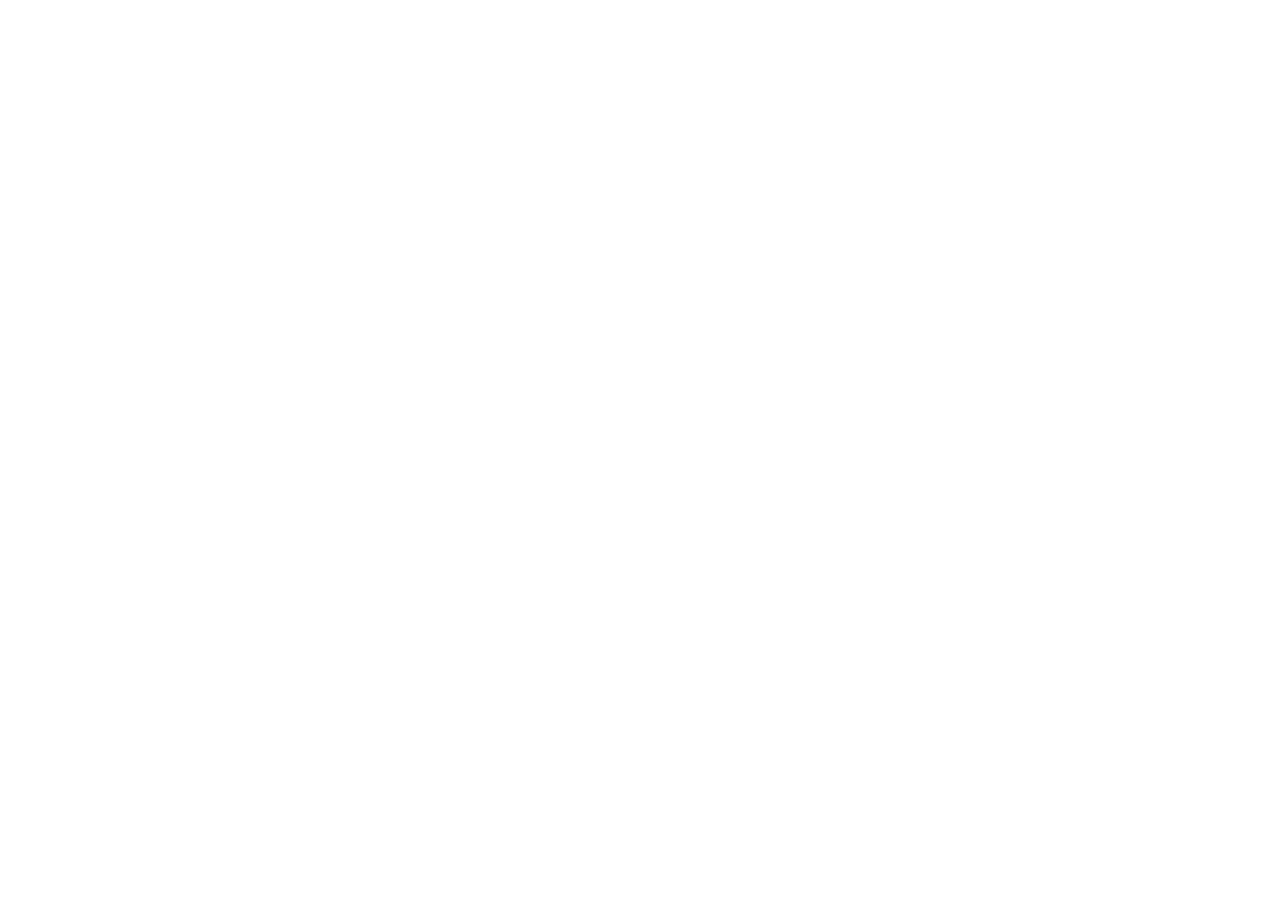
==== index.html @ 66d95128 "iniciales" ====
<!DOCTYPE html>
<html lang="en">
<head>
    <meta charset="UTF-8">
    <meta name="viewport" content="width=device-width, initial-scale=1.0">
    <title>Blog de Café</title>
    <link rel="stylesheet" href="css/normalize.css">
    <link rel="stylesheet" href="css/styles.css">
</head>
<body>
    
</body>
</html>
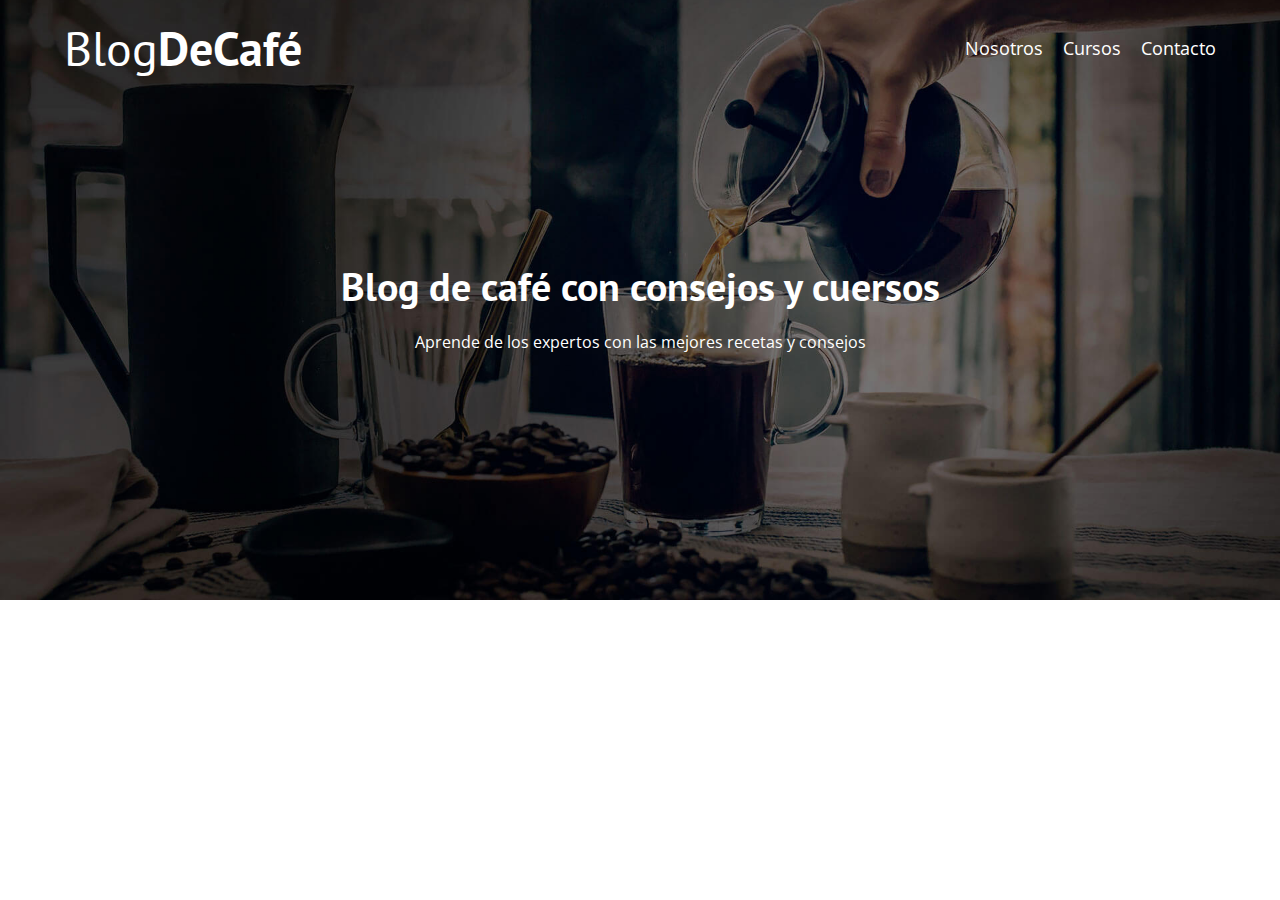
==== commit 16323d10: "primeros pasos" ====
--- a/index.html
+++ b/index.html
@@ -5,9 +5,32 @@
     <meta name="viewport" content="width=device-width, initial-scale=1.0">
     <title>Blog de Café</title>
     <link rel="stylesheet" href="css/normalize.css">
+    <link rel="preconnect" href="https://fonts.googleapis.com">
+    <link rel="preconnect" href="https://fonts.gstatic.com" crossorigin>
+    <link href="https://fonts.googleapis.com/css2?family=Open+Sans&family=PT+Sans:wght@400;700&display=swap" rel="stylesheet">
     <link rel="stylesheet" href="css/styles.css">
 </head>
 <body>
-    
+    <header class="header">
+
+        <div class="contenedor">
+            <div class="barra">
+                <a href="index.html" class="logo">
+                    <h1 class="logo__nombre no-margin centrar-texto">Blog<span class="logo__bold">DeCafé</span></h1>
+                </a>
+
+                <nav class="navegacion">
+                    <a href="nosotros.html" class="navegacion__enlace">Nosotros</a>
+                    <a href="cursos.html" class="navegacion__enlace">Cursos</a>
+                    <a href="contacto.html" class="navegacion__enlace">Contacto</a>
+                </nav>
+            </div><!--.barra-->
+        </div>
+
+        <div class="header__texto">
+            <h2 class="no-margin">Blog de café con consejos y cuersos</h2>
+            <p class="no-margin">Aprende de los expertos con las mejores recetas y consejos</p>
+        </div><!--.header__texto-->
+    </header>
 </body>
 </html>--- a/css/styles.css
+++ b/css/styles.css
@@ -0,0 +1,128 @@
+:root{
+    --fuenteHeading: 'PT Sans', sans-serif;
+    --fuenteParrafos: 'Open Sans',  sans-serif;
+
+    --primario: #784d3c;
+    --blanco: #ffffff;
+    --negro: #000000;
+}
+
+html{
+    box-sizing: border-box;
+    font-size: 62.5%; /* 1 rem = 10 px */
+}
+
+*, *:before, *:after{
+    box-sizing: inherit;
+}
+
+body{
+    font-family: var(--fuenteParrafos);
+    font-size: 1.6rem;
+    line-height: 2;
+}
+
+/* GLOBALES */
+
+.contenedor{
+    max-width: 120rem;
+    width: 90%;
+    margin: 0 auto;
+}
+
+a {
+    text-decoration: none;
+}
+
+h1, h2, h3, h4{
+    font-family: var(--fuenteHeading);
+}
+
+h1{
+    font-size: 4.8rem;
+}
+
+h2{
+    font-size: 4rem;
+}
+
+h3{
+    font-size: 3.2rem;
+}
+
+h4{
+    font-size: 2.8rem;
+}
+img{
+    max-width: 100%;
+}
+
+/* UTILIDADES */
+
+.no-margin{
+    margin: 0;
+}
+
+.no-padding{
+    padding: 0;
+}
+
+.centrar-texto{
+    text-align: center;
+}
+
+/* HEADER */
+
+.header{
+    background-image: url(../img/banner.jpg);
+    height: 60rem;
+    background-size: cover;
+    background-repeat: no-repeat;
+    background-position: center center;
+}
+
+.header__texto{
+    text-align: center;
+    color: var(--blanco);
+    margin-top: 5rem;
+}
+
+@media (min-width: 768px) {
+    .header__texto{
+        margin-top: 15rem;
+    }
+
+    .barra{
+        display: flex;
+        justify-content: space-between;
+        align-items: center;
+    }
+}
+
+.logo{
+    color: var(--blanco);
+
+}
+
+.logo__nombre{
+    font-weight: 400;
+}
+
+.logo__bold{
+    font-weight: 700;
+}
+
+@media (min-width: 768px) {
+    .navegacion{
+        display: flex;
+        gap: 2rem;
+    }    
+}
+
+.navegacion__enlace{
+    display: block;
+    text-align: center;
+    color: var(--blanco);
+    font-size: 1.8rem;
+}
+
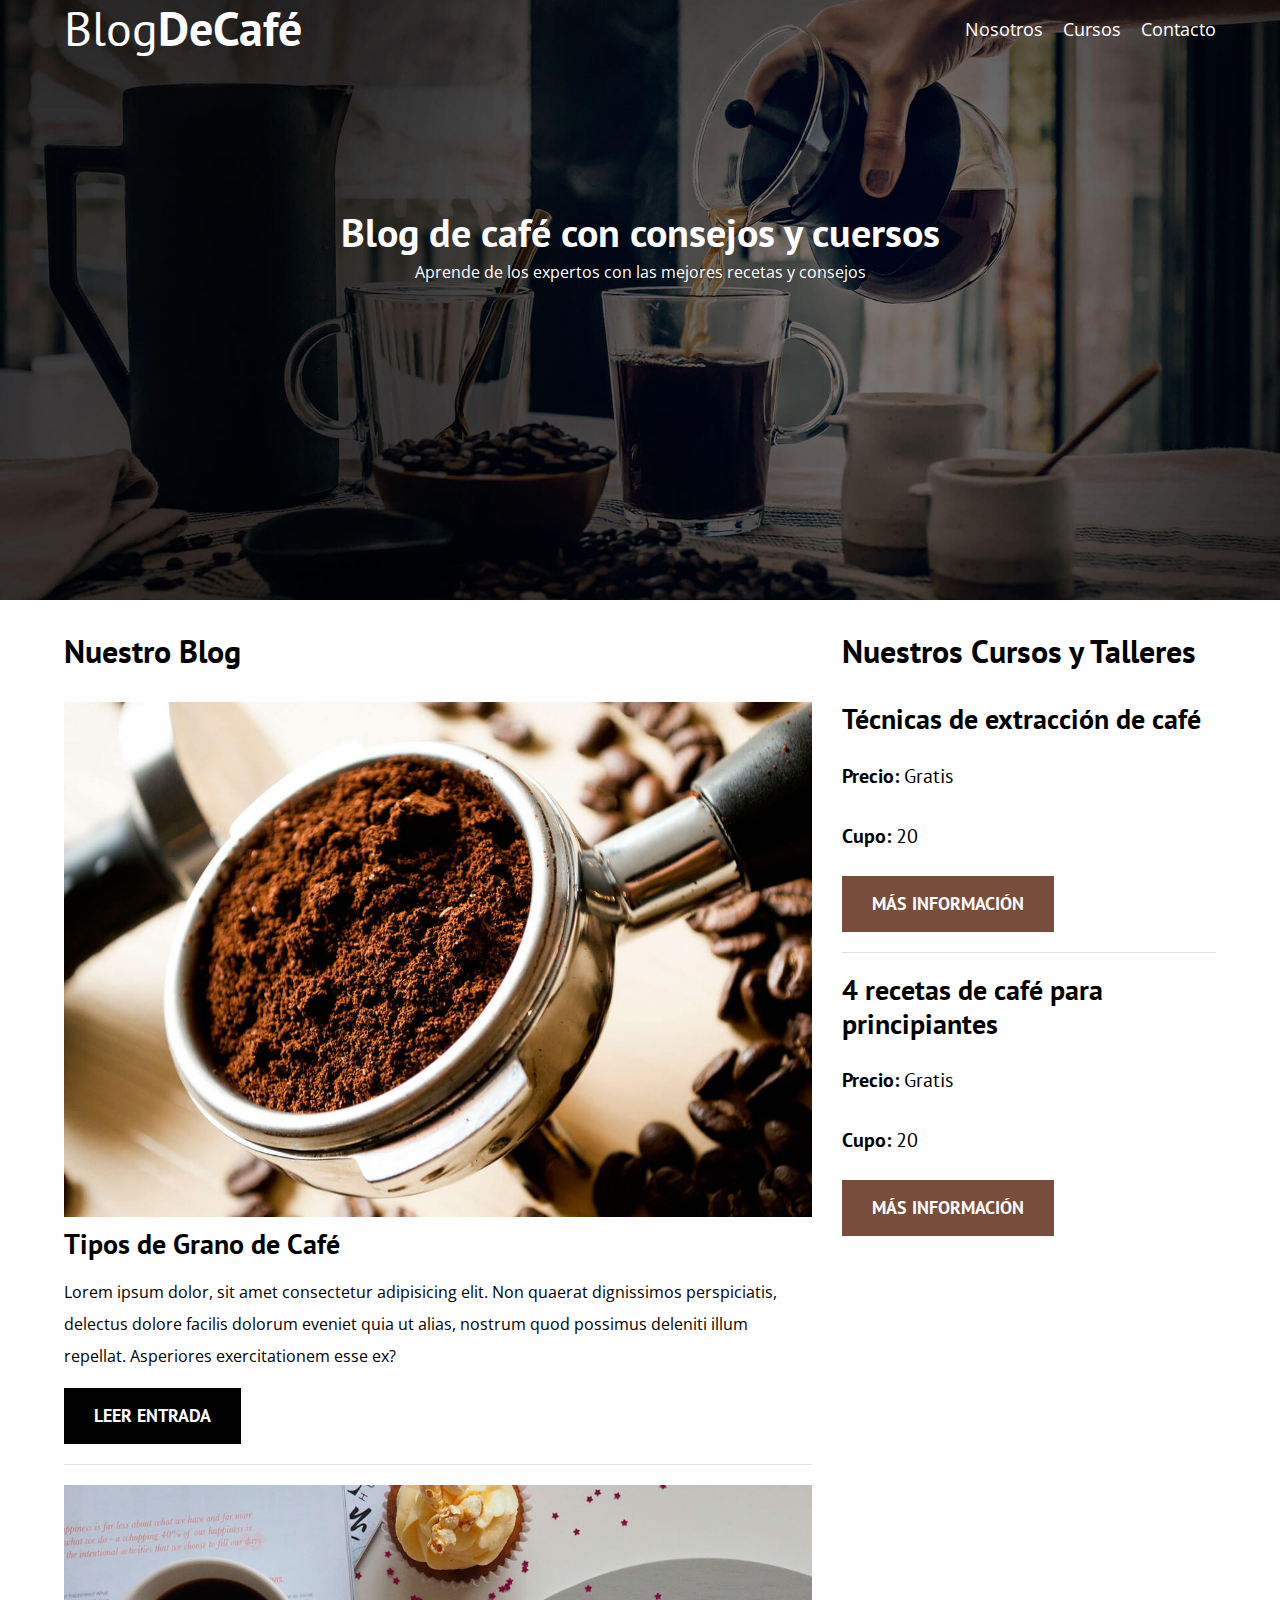
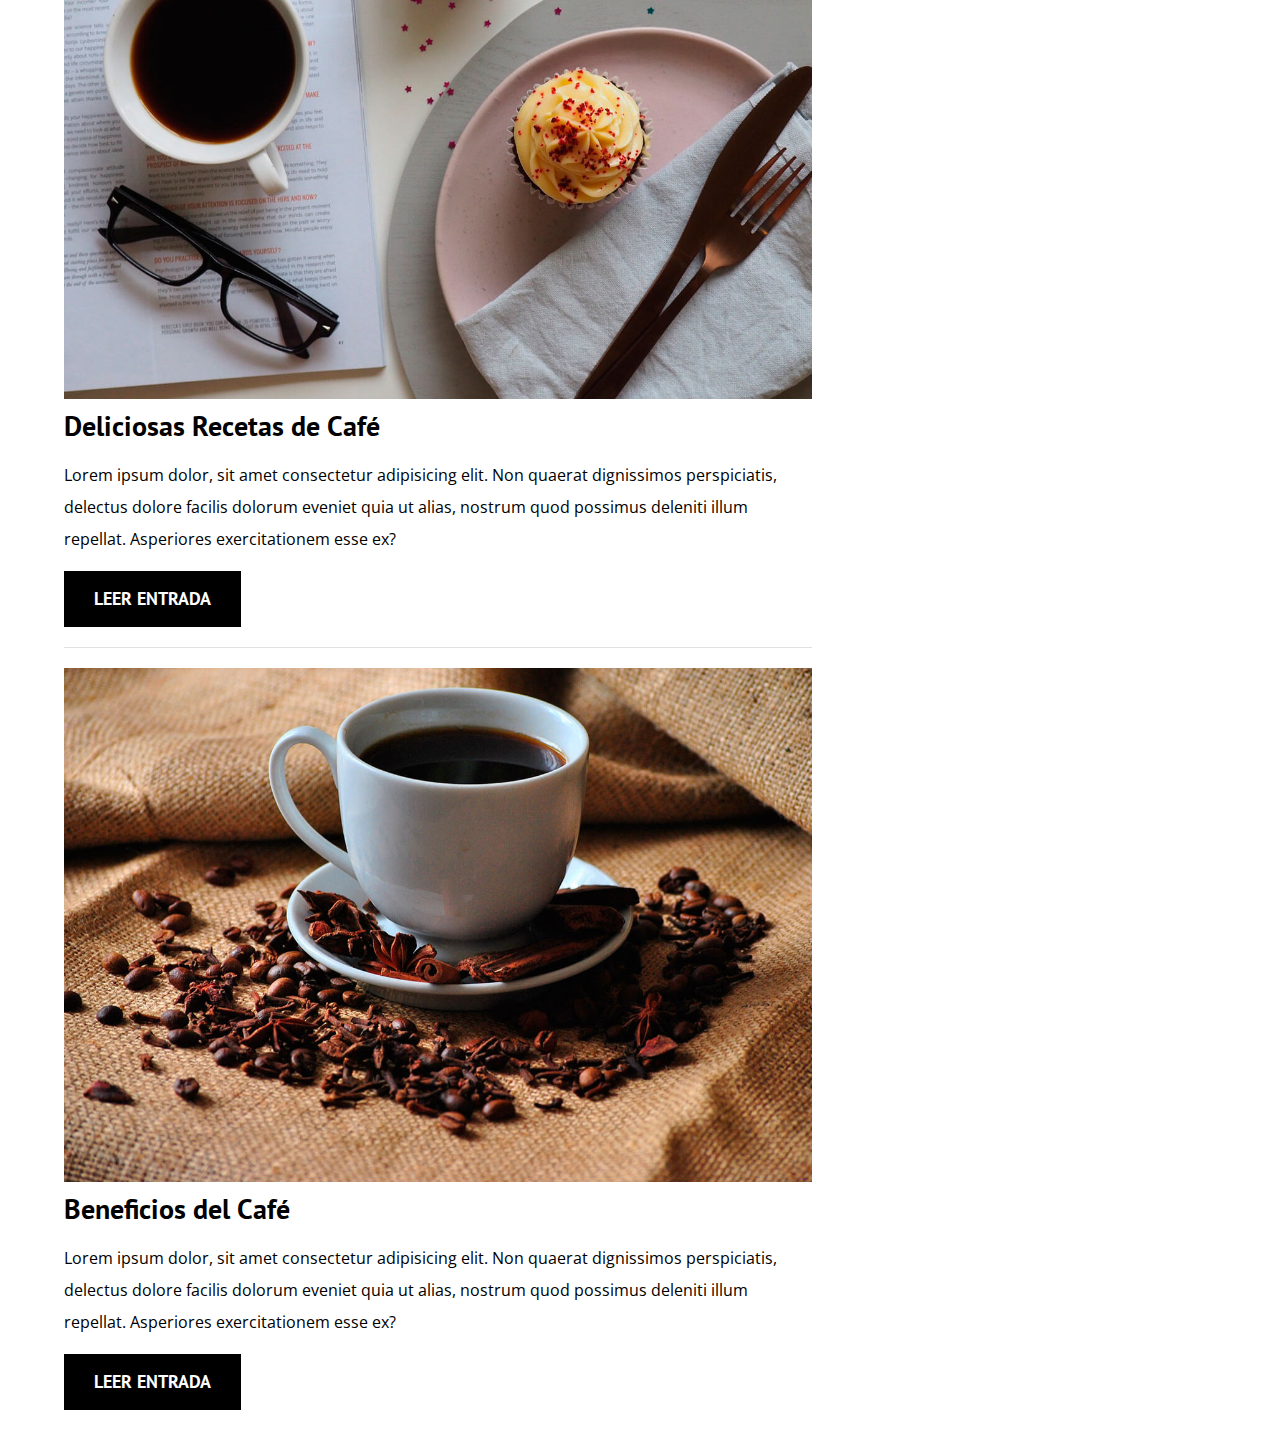
==== commit bdca1e85: "blog y aside" ====
--- a/index.html
+++ b/index.html
@@ -32,5 +32,71 @@
             <p class="no-margin">Aprende de los expertos con las mejores recetas y consejos</p>
         </div><!--.header__texto-->
     </header>
+
+    <div class="contenedor contenido-principal">
+        <main class="blog">
+            <h3>Nuestro Blog</h3>
+
+            <article class="entrada">
+                <div class="imagen__entrada">
+                    <img src="img/blog1.jpg" alt="imagen blog">
+                </div>
+                <div class="entrada__contenido">
+                    <h4 class="no-margin">Tipos de Grano de Café</h4>
+                    <p>Lorem ipsum dolor, sit amet consectetur adipisicing elit. Non quaerat dignissimos perspiciatis, delectus dolore facilis dolorum eveniet quia ut alias, nostrum quod possimus deleniti illum repellat. Asperiores exercitationem esse ex?</p>
+                    <a href="entrada.html" class="boton boton--primario">Leer Entrada</a>
+                </div>
+            </article>
+
+            <article class="entrada">
+                <div class="imagen__entrada">
+                    <img src="img/blog2.jpg" alt="imagen blog">
+                </div>
+                <div class="entrada__contenido">
+                    <h4 class="no-margin">Deliciosas Recetas de Café</h4>
+                    <p>Lorem ipsum dolor, sit amet consectetur adipisicing elit. Non quaerat dignissimos perspiciatis, delectus dolore facilis dolorum eveniet quia ut alias, nostrum quod possimus deleniti illum repellat. Asperiores exercitationem esse ex?</p>
+                    <a href="entrada.html" class="boton boton--primario">Leer Entrada</a>
+                </div>
+            </article>
+
+            <article class="entrada">
+                <div class="imagen__entrada">
+                    <img src="img/blog3.jpg" alt="imagen blog">
+                </div>
+                <div class="entrada__contenido">
+                    <h4 class="no-margin">Beneficios del Café</h4>
+                    <p>Lorem ipsum dolor, sit amet consectetur adipisicing elit. Non quaerat dignissimos perspiciatis, delectus dolore facilis dolorum eveniet quia ut alias, nostrum quod possimus deleniti illum repellat. Asperiores exercitationem esse ex?</p>
+                    <a href="entrada.html" class="boton boton--primario">Leer Entrada</a>
+                </div>
+            </article>
+        </main>
+
+        <aside class="sidebar">
+            <h3>Nuestros Cursos y Talleres</h3>
+            <ul class="cursos no-padding">
+                <li class="widget-curso">
+                    <h4 class="no-margin">Técnicas de extracción de café</h4>
+                    <p class="widget-curso__label">Precio: 
+                        <span class="widget-curso__info">Gratis</span>
+                    </p>
+                    <p class="widget-curso__label">Cupo: 
+                        <span class="widget-curso__info">20</span>
+                    </p>
+                    <a href="entrada.html" class="boton boton--secundario">Más Información</a>
+                </li>
+
+                <li class="widget-curso">
+                    <h4 class="no-margin">4 recetas de café para principiantes</h4>
+                    <p class="widget-curso__label">Precio: 
+                        <span class="widget-curso__info">Gratis</span>
+                    </p>
+                    <p class="widget-curso__label">Cupo: 
+                        <span class="widget-curso__info">20</span>
+                    </p>
+                    <a href="entrada.html" class="boton boton--secundario">Más Información</a>
+                </li>
+            </ul>
+        </aside>
+    </div>
 </body>
 </html>--- a/css/styles.css
+++ b/css/styles.css
@@ -3,6 +3,7 @@
     --fuenteParrafos: 'Open Sans',  sans-serif;
 
     --primario: #784d3c;
+    --gris: #e1e1e1;
     --blanco: #ffffff;
     --negro: #000000;
 }
@@ -36,6 +37,7 @@
 
 h1, h2, h3, h4{
     font-family: var(--fuenteHeading);
+    line-height: 1.2;
 }
 
 h1{
@@ -126,3 +128,76 @@
     font-size: 1.8rem;
 }
 
+/* ENTRADA DE BLOG */
+
+@media (min-width: 768px) {
+    .contenido-principal{
+        display: grid;
+        grid-template-columns: 2fr 1fr;
+        column-gap: 3rem;    
+    }
+}
+
+.entrada{
+    border-bottom: 1px solid var(--gris);
+    margin-bottom: 2rem;
+}
+
+.entrada:last-of-type{
+    border: none;
+    margin-bottom: 0;
+}
+
+.boton{
+    display: block;
+    font-family: var(--fuenteHeading);
+    color: var(--blanco);
+    text-align: center;
+    padding: 1rem 3rem;
+    font-size: 1.8rem;
+    text-transform: uppercase;
+    font-weight: 700;
+    margin-bottom: 2rem;
+}
+
+@media (min-width: 768px) {
+    .boton{
+        display: inline-block;
+    }
+}
+
+.boton--primario{
+    background-color: var(--negro);
+}
+
+.boton--secundario{
+    background-color: var(--primario);
+}
+
+.cursos{
+    list-style: none;
+}
+
+.widget-curso{
+    border-bottom: 1px solid var(--gris);
+    margin-bottom: 2rem;
+ 
+}
+
+.widget-curso:last-of-type{
+    border-bottom: none;
+    margin-bottom: 0;
+}
+
+.widget-curso__label{
+    font-family: var(--fuenteHeading);
+    font-weight: bold;
+}
+
+.widget-curso__info{
+    font-weight: normal;
+}
+
+.widget-curso__label, .widget-curso__info{
+    font-size: 2rem;
+}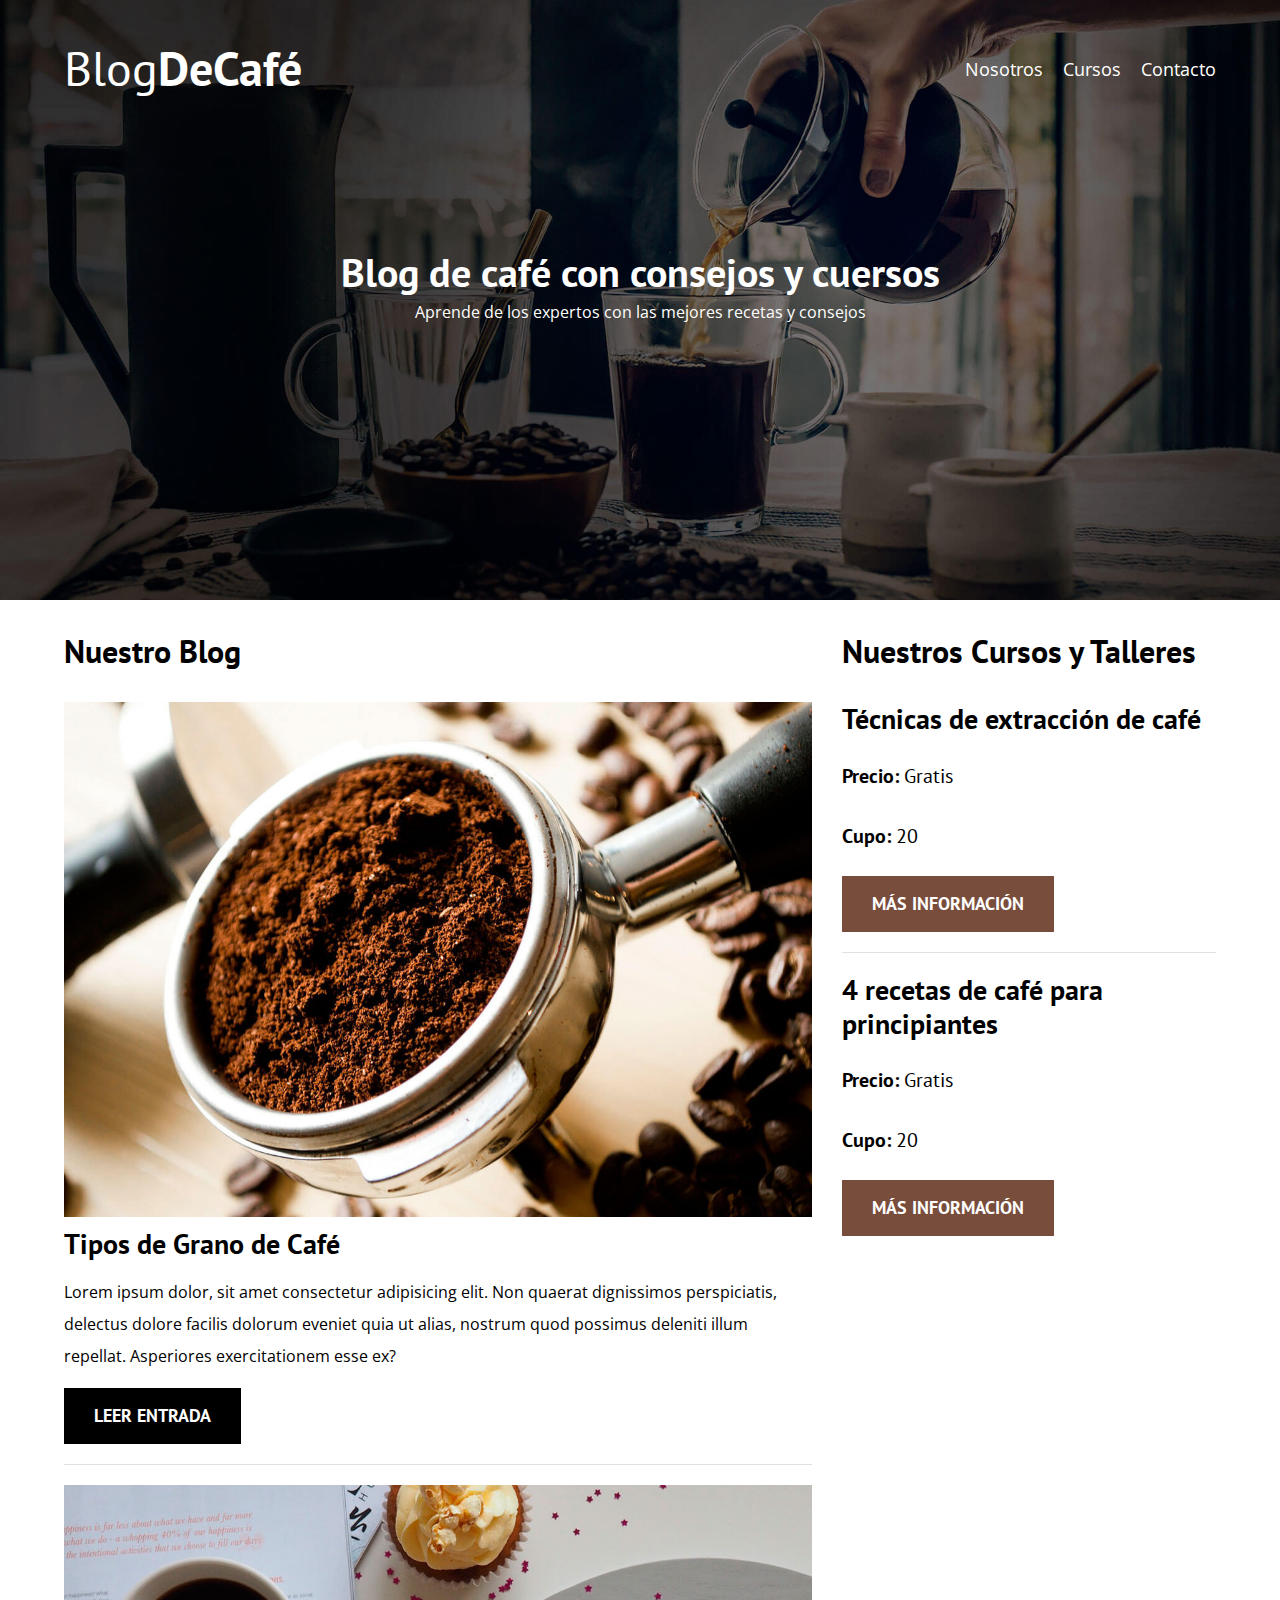
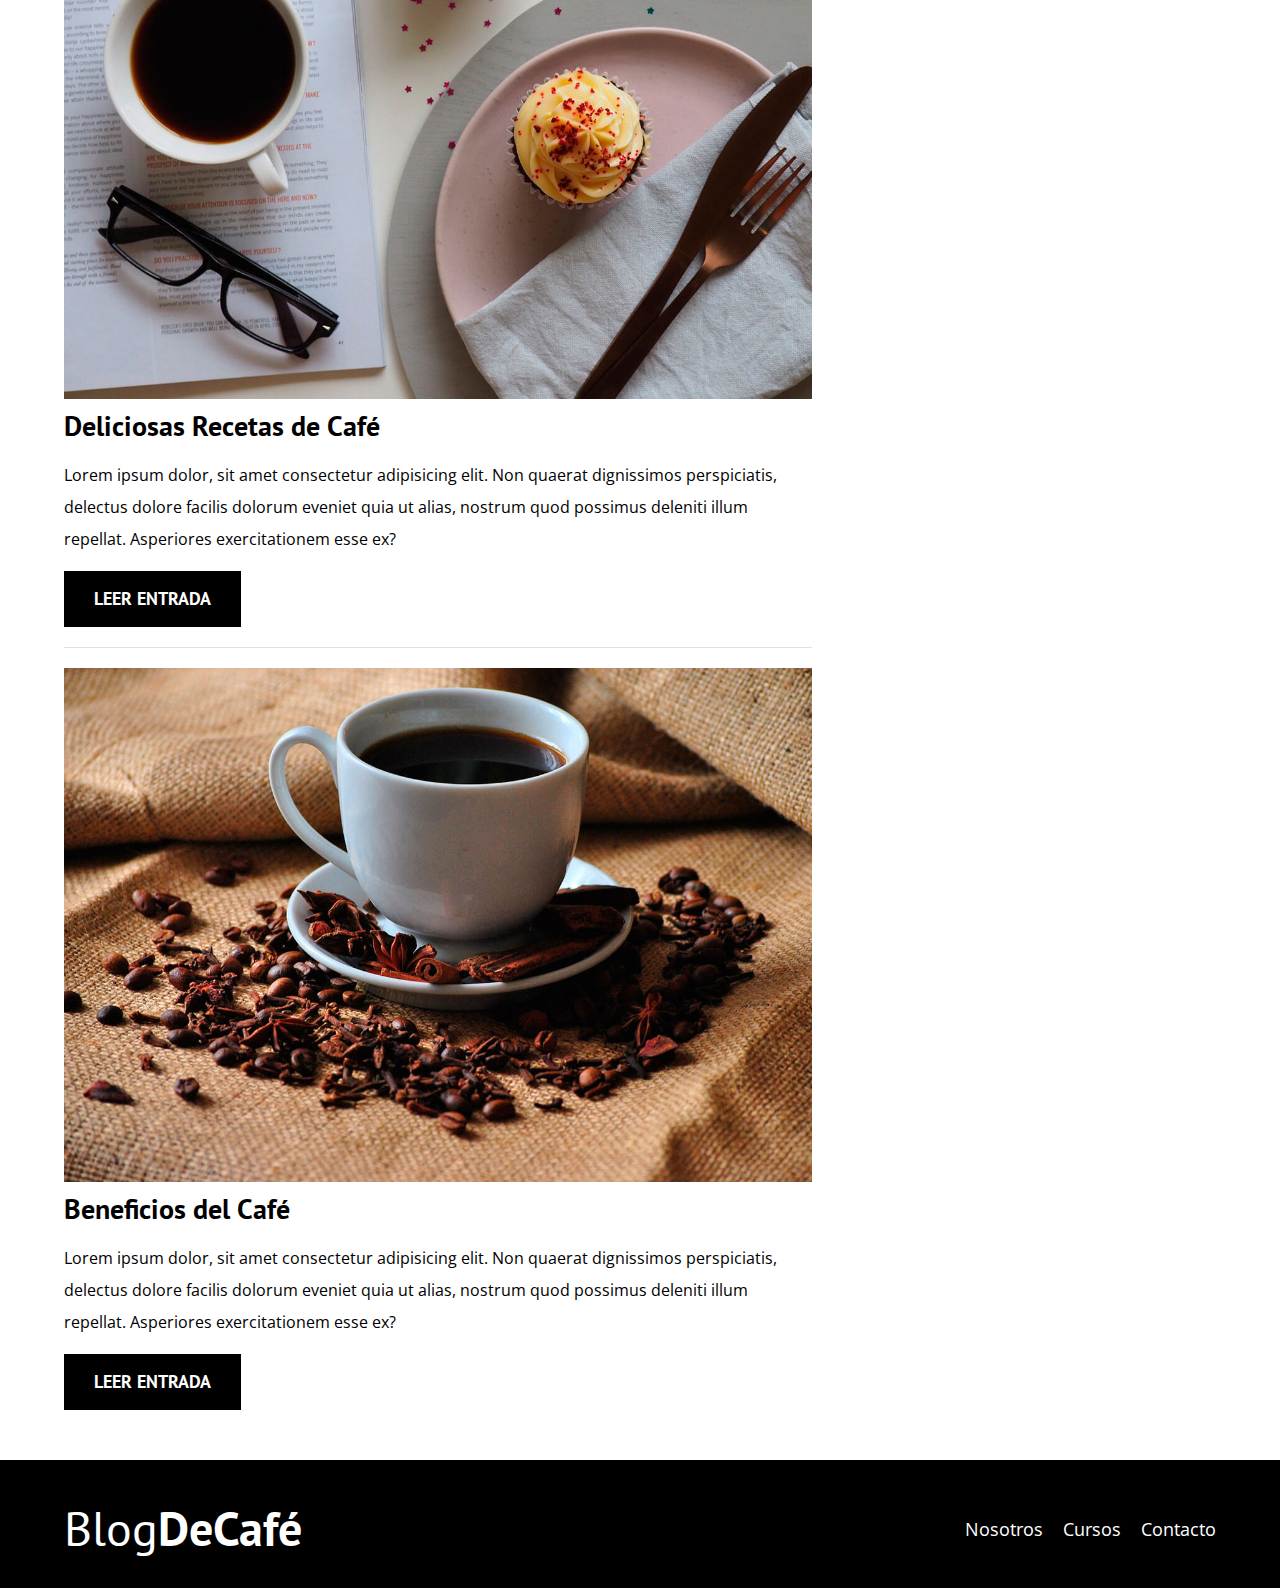
==== commit db5934e7: "finalizando pagina principal" ====
--- a/index.html
+++ b/index.html
@@ -97,6 +97,22 @@
                 </li>
             </ul>
         </aside>
-    </div>
+    </div> <!--.contenido-principal-->
+
+    <footer class="footer">
+        <div class="contenedor">
+            <div class="barra">
+                <a href="index.html" class="logo">
+                    <h1 class="logo__nombre no-margin centrar-texto">Blog<span class="logo__bold">DeCafé</span></h1>
+                </a>
+
+                <nav class="navegacion">
+                    <a href="nosotros.html" class="navegacion__enlace">Nosotros</a>
+                    <a href="cursos.html" class="navegacion__enlace">Cursos</a>
+                    <a href="contacto.html" class="navegacion__enlace">Contacto</a>
+                </nav>
+            </div><!--.barra-->
+        </div>
+    </footer>
 </body>
 </html>--- a/css/styles.css
+++ b/css/styles.css
@@ -26,8 +26,7 @@
 /* GLOBALES */
 
 .contenedor{
-    max-width: 120rem;
-    width: 90%;
+    width: min(90%, 120rem);
     margin: 0 auto;
 }
 
@@ -89,6 +88,10 @@
     margin-top: 5rem;
 }
 
+.barra{
+    padding-top: 4rem;
+}
+
 @media (min-width: 768px) {
     .header__texto{
         margin-top: 15rem;
@@ -200,4 +203,11 @@
 
 .widget-curso__label, .widget-curso__info{
     font-size: 2rem;
+}
+
+/* FOOTER */
+.footer{
+    background-color: var(--negro);
+    padding-bottom: 3rem;
+    margin-top: 3rem;
 }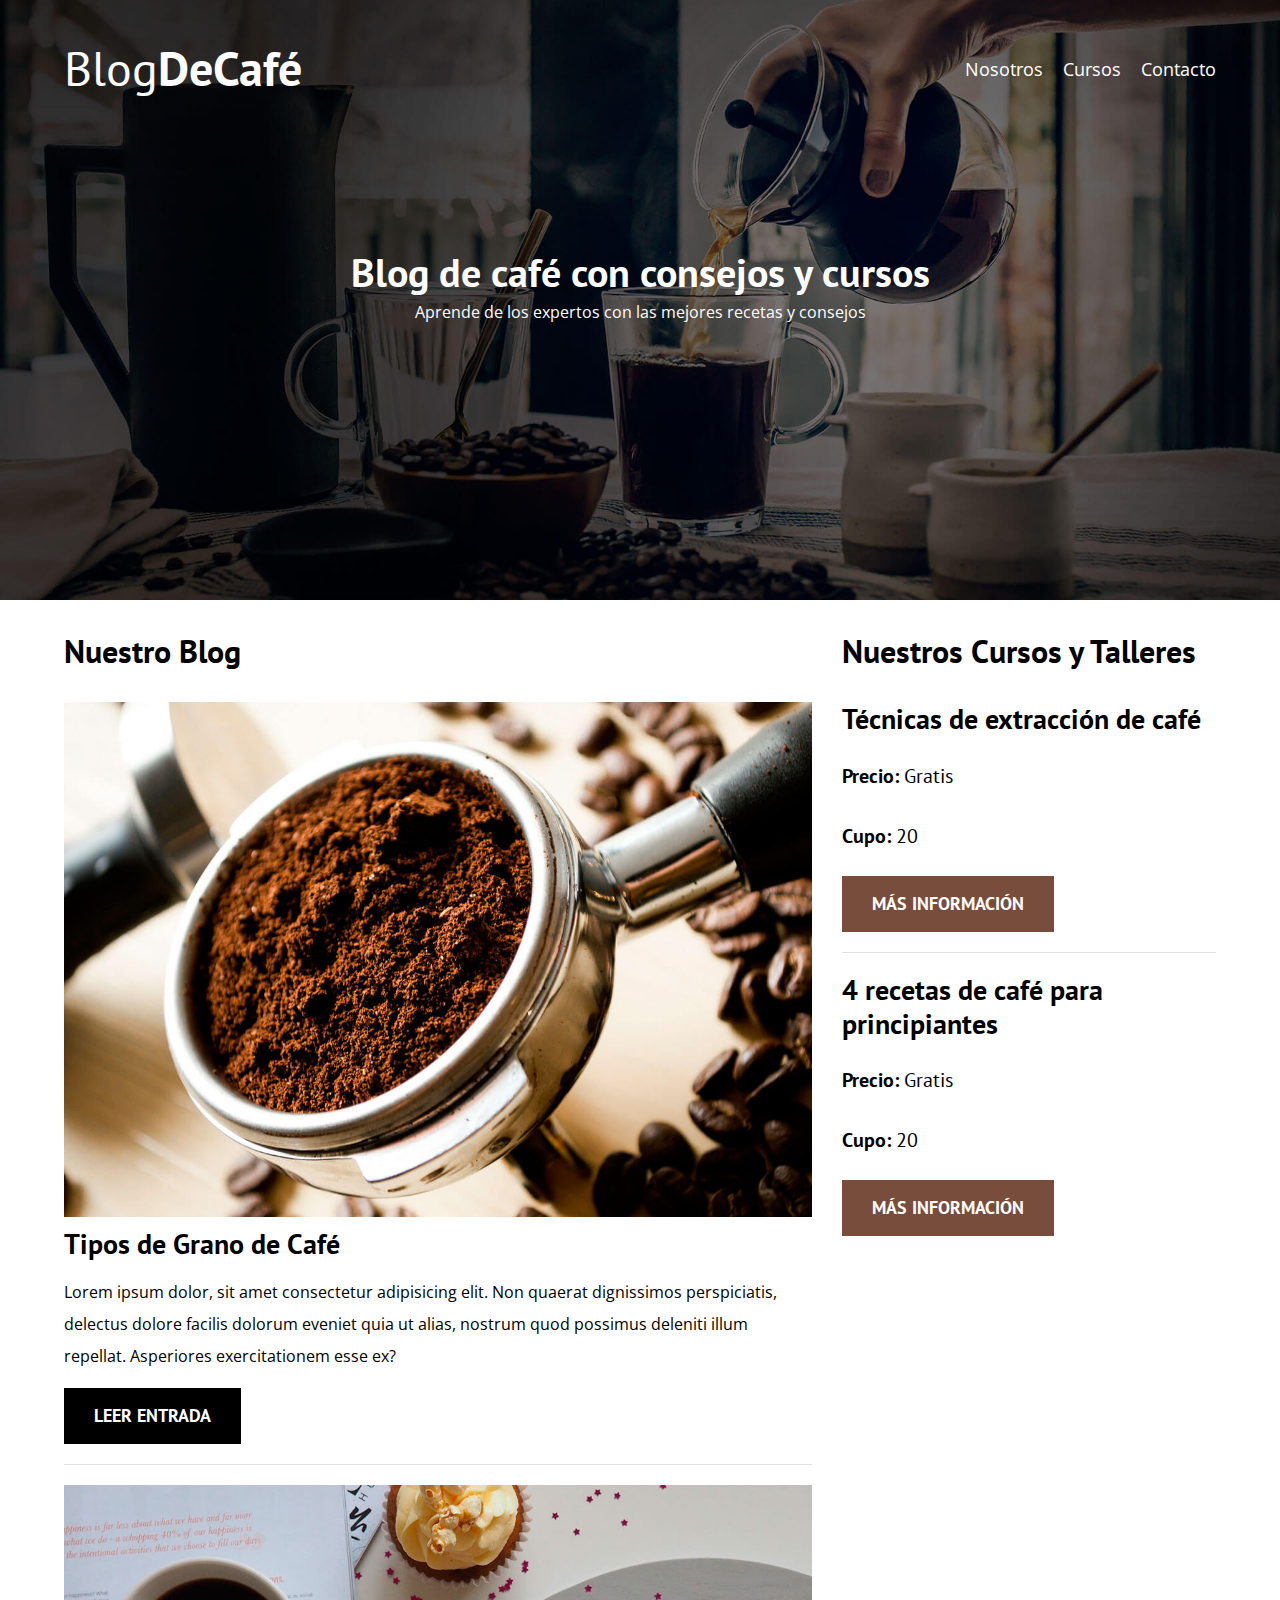
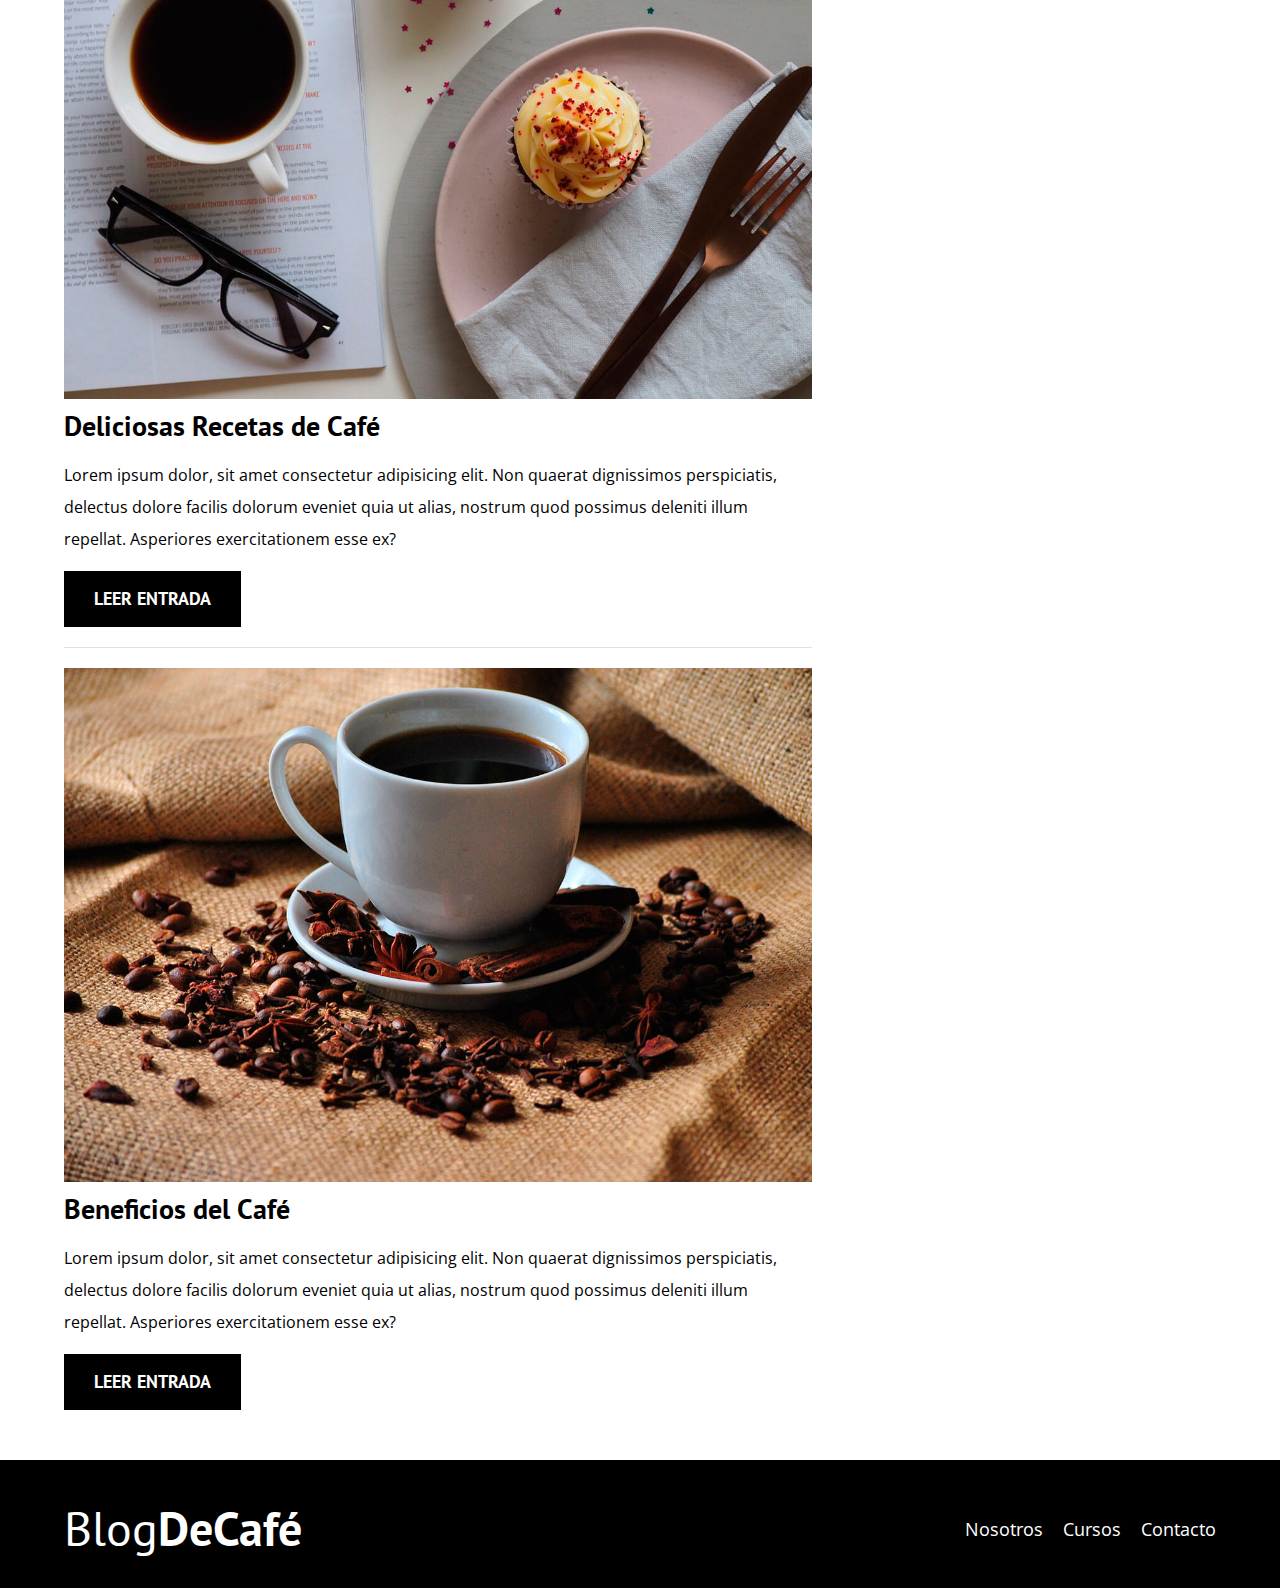
==== commit af8c4d94: "minor" ====
--- a/index.html
+++ b/index.html
@@ -28,7 +28,7 @@
         </div>
 
         <div class="header__texto">
-            <h2 class="no-margin">Blog de café con consejos y cuersos</h2>
+            <h2 class="no-margin">Blog de café con consejos y cursos</h2>
             <p class="no-margin">Aprende de los expertos con las mejores recetas y consejos</p>
         </div><!--.header__texto-->
     </header>
--- a/css/styles.css
+++ b/css/styles.css
@@ -210,4 +210,24 @@
     background-color: var(--negro);
     padding-bottom: 3rem;
     margin-top: 3rem;
+}
+
+/* SOBRE NOSOTROS */
+
+@media (min-width: 768px) {
+    .sobre-nosotros{
+        display: grid;
+        grid-template-columns: repeat(2, 1fr);
+        column-gap: 2rem;
+    }
+
+    .sobre-nosotros__texto{
+        display: flex;
+        flex-direction: column;
+        row-gap: 1.5rem;    
+    }
+
+    .sobre-nosotros__parrafo{
+        margin: 0;
+    }
 }